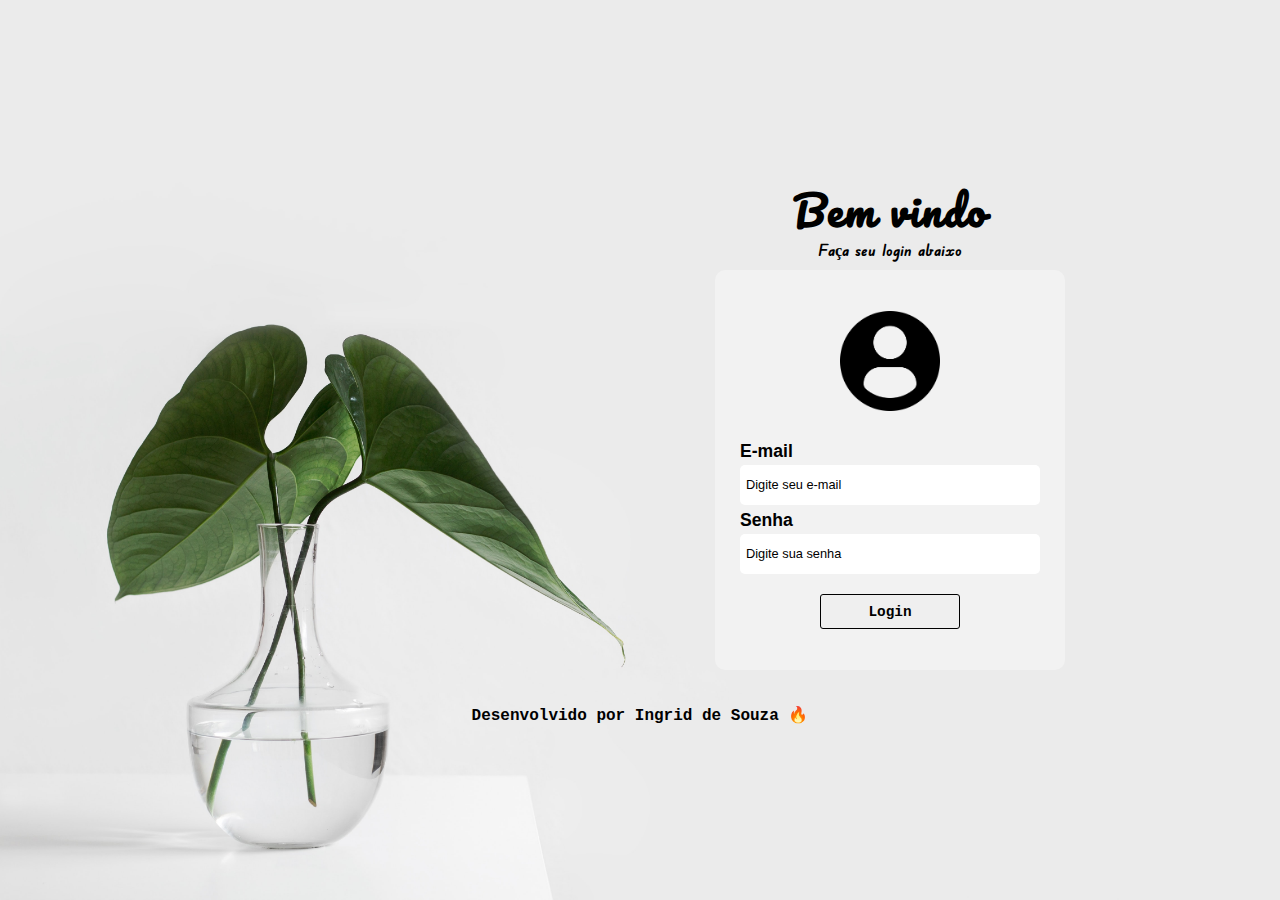
==== index.html @ 10a3ba2b "add arquivos" ====
<!DOCTYPE html>
<html lang="pt-br">
<head>
    <meta charset="UTF-8">
    <meta http-equiv="X-UA-Compatible" content="IE=edge">
    <meta name="viewport" content="width=device-width, initial-scale=1.0">
    <title>Login</title>
    <link rel="stylesheet" href="assets/css/style.css">
</head>
<body>
    <main class="corpo">
            <div class="conteudo">
                <div class="container">
                    <h1 class="titulo">Bem vindo</h1>
                    <h3 class="texto">Faça seu login abaixo</h3>
                    <section class="login">
                        <div class="card">
                            <img src="assets/images/05-12.png" class="image">

                            <form class="form" action="#">
                                <label class="label" for="username">E-mail</label>
                                <input class="input" name="username" type="text" placeholder="Digite seu e-mail">

                                <label class="label" for="password">Senha</label>
                                <input class="input" name="password" placeholder="Digite sua senha" type="password">

                                <button class="btn">Login</button>
                            </form>
                        </div>
                    </section>
                </div>
                <footer class="rodape">
                <p class="rodape-texto">Desenvolvido por <a href="https://ingridssilveira.github.io/IngridSouza/">Ingrid de Souza</a> 🔥</p>
                </footer>
            </div>
    </main>
</body>
</html>
---- assets/css/style.css ----
@import url('https://fonts.googleapis.com/css2?family=Edu+VIC+WA+NT+Beginner&family=Mochiy+Pop+One&family=Pacifico&display=swap');

* {
    margin: 0;
    padding: 0;
    box-sizing: border-box;
    font-family: 'Courier New', Courier, monospace;
}
/* CONTEUDO */
.corpo {
    background: url('/assets/images/sarah-dorweiler-x2Tmfd1-SgA-unsplash.jpg');
    background-repeat: no-repeat;
    background-position: bottom;
    background-size: cover;
    width: 100%;
    height: 100vh;
     display: flex;
    flex-direction: column;
    align-items: center;
    justify-content: center;
}
.conteudo {
    height: 550px;
    display: flex;
    flex-direction: column;
    align-items: center;
    justify-content: space-between;
}
.container {
    display: flex;
    flex-direction: column;
    align-items: center;
    margin-left: 500px;
} 
/* CARD CONTEUDO */
.card {
    width: 350px;
    height: 400px;
    display: flex;
    flex-direction: column;
    align-items: center;
    justify-content: center;
    border-radius: 10px;
    background: rgba(255, 255, 255, 0.345);
}
.image {
    width: 100px;
}
.form {
    display: flex;
    flex-direction: column;
    margin-top: 30px;
}
.label {
    margin-bottom: 3px;
    font-weight: bold;
    font-size: 1.1rem;
    font-family: 'Gill Sans', 'Gill Sans MT', Calibri, 'Trebuchet MS', sans-serif;
}
.input {
    margin-bottom: 5px;
    width: 300px;
    height: 40px;
    border: none;
    border-radius: 5px;
}
.input::placeholder {
    color: black;
    padding: 0 6px;
    font-size: .8rem;
    font-weight: lighter;
    font-family: 'Segoe UI', Tahoma, Geneva, Verdana, sans-serif;
}
.input:hover {
    color: green;
    font-size: 1rem;
    padding: 0 6px;
}
.btn {
    height: 35px;
    width: 140px;
    margin: 0 auto;
    margin-top: 15px;
    font-size: .9rem;
    font-weight: bold;
    border: 1px solid black;
    border-radius: 3px;
}
.btn:hover {
    background-color: black;
    color: white;
    border: 1px solid white;
}
/*TEXTOS */
.titulo {
    font-family: 'Pacifico', cursive;
    font-size: 2.5rem;
    letter-spacing: 2px;
}
.texto {
    font-size: 1rem;
    margin-top:-5px;
    margin-bottom: 10px;
    font-family: 'Edu VIC WA NT Beginner', cursive;
}
/* RODAPE */
.rodape {
    display:flex;
    align-items: center;
    justify-content: center;
  }
  .rodape-texto {
    color: black;
    font-weight: 550;
  }
  .rodape-texto a {
    text-decoration: none;
    color: black;
  }
  .rodape-texto a:hover {
    text-decoration: underline;
    color: gold;
    font-size: 1.5rem;
  }
/* MEDIA QUERY */
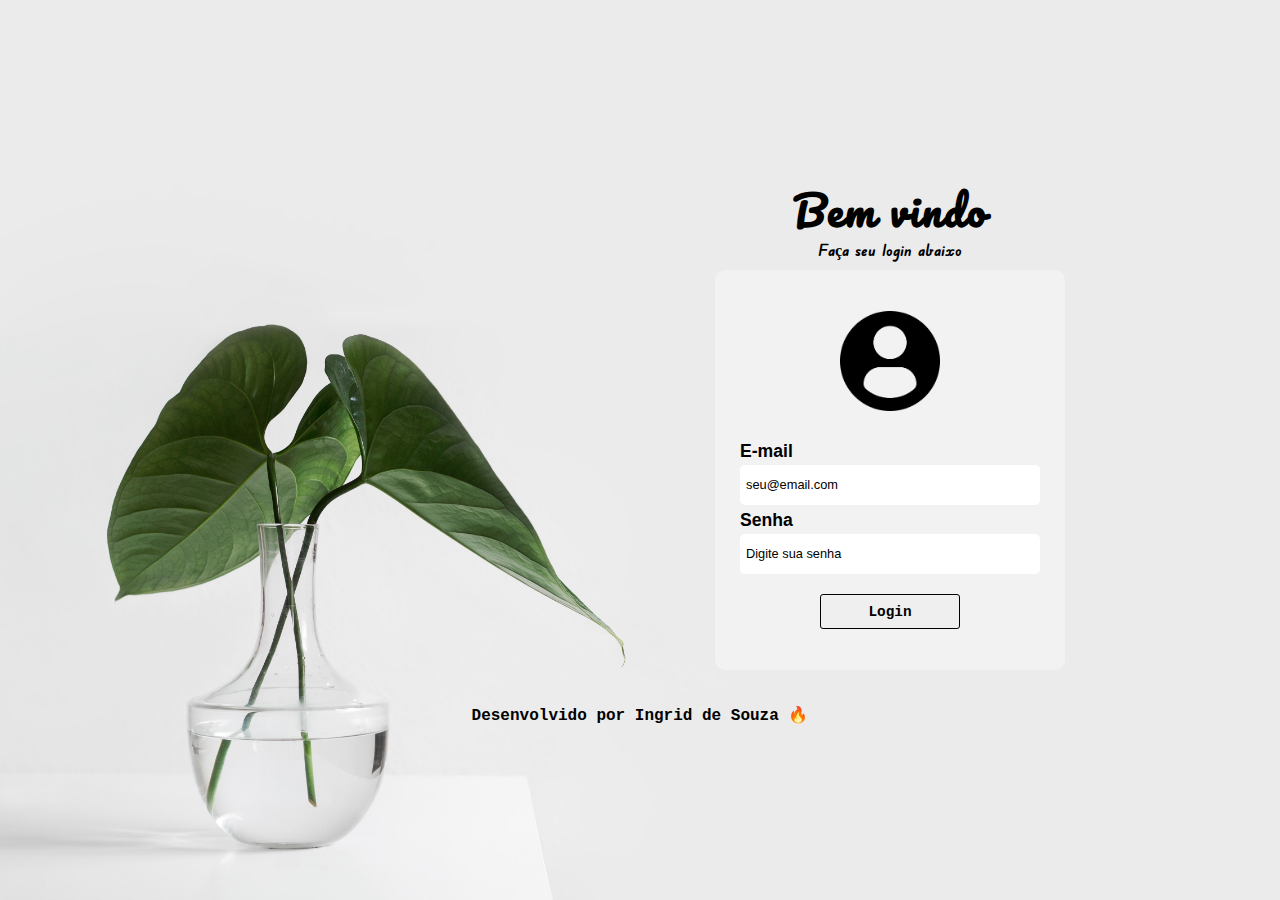
==== commit e851e1d5: "projeto finalizado" ====
--- a/index.html
+++ b/index.html
@@ -4,8 +4,8 @@
     <meta charset="UTF-8">
     <meta http-equiv="X-UA-Compatible" content="IE=edge">
     <meta name="viewport" content="width=device-width, initial-scale=1.0">
+    <link rel="stylesheet" href="assets/css/style.css">
     <title>Login</title>
-    <link rel="stylesheet" href="assets/css/style.css">
 </head>
 <body>
     <main class="corpo">
@@ -17,15 +17,26 @@
                         <div class="card">
                             <img src="assets/images/05-12.png" class="image">
 
-                            <form class="form" action="#">
+                            <form class="form">
                                 <label class="label" for="username">E-mail</label>
-                                <input class="input" name="username" type="text" placeholder="Digite seu e-mail">
+
+                                <input id="email" class="input" name="username" type="text" placeholder="seu@email.com" >
 
                                 <label class="label" for="password">Senha</label>
-                                <input class="input" name="password" placeholder="Digite sua senha" type="password">
+                                
+                                <input id="senha" class="input" name="password" placeholder="Digite sua senha" type="password" >
 
-                                <button class="btn">Login</button>
+                                <input type="submit" class="btn" value="Login">
                             </form>
+                        </div>
+                        <div class="modalContainer">
+                            <div class="modal">
+                                <p class="texto_modal">E-mail e Senha fornecidos estão incorretos!!</p>
+                                <div class="btns">
+                                    <button class="btnOk" onclick="closeModal()">Ok</button>
+                                    <button class="btnClose" onclick="closeModal()">Close</button>
+                                </div>
+                            </div>
                         </div>
                     </section>
                 </div>
@@ -34,5 +45,6 @@
                 </footer>
             </div>
     </main>
+    <script src="assets/js/main.js"></script>
 </body>
 </html>--- a/assets/css/style.css
+++ b/assets/css/style.css
@@ -8,9 +8,8 @@
 }
 /* CONTEUDO */
 .corpo {
-    background: url('/assets/images/sarah-dorweiler-x2Tmfd1-SgA-unsplash.jpg');
+    background-image: url("../images/background.jpg");
     background-repeat: no-repeat;
-    background-position: bottom;
     background-size: cover;
     width: 100%;
     height: 100vh;
@@ -30,11 +29,9 @@
     display: flex;
     flex-direction: column;
     align-items: center;
-    margin-left: 500px;
 } 
 /* CARD CONTEUDO */
 .card {
-    width: 350px;
     height: 400px;
     display: flex;
     flex-direction: column;
@@ -59,7 +56,6 @@
 }
 .input {
     margin-bottom: 5px;
-    width: 300px;
     height: 40px;
     border: none;
     border-radius: 5px;
@@ -103,6 +99,64 @@
     margin-bottom: 10px;
     font-family: 'Edu VIC WA NT Beginner', cursive;
 }
+/* MODAL */
+.modalContainer {
+    position: fixed;
+    top: 30px;
+    z-index: 999;
+    justify-content: center;
+    display: none;
+}
+.modal {
+    display: flex;
+    flex-direction: column;
+    padding: 30px;
+    background: white;
+    border-radius: 10px;
+    width: 50%;
+}
+.active {
+    display: flex;
+    flex-direction: column;
+}
+.active .modal {
+    animation: modal .4s;
+    flex-direction: column;
+}
+
+.texto_modal {
+    margin: 10px auto;
+}
+.btns {
+    display: flex;
+    justify-content: space-between;
+    margin-top: 10px;
+}
+.btns button {
+    font-size: medium;
+    padding: 10px;
+    border: none;
+    border-radius: 5px;
+    color: white;
+    cursor: pointer;
+}
+.btnOk {
+    background: #65864d !important;
+}
+.btnClose {
+    background: #c71818 !important;
+}
+
+@keyframes modal {
+    from {
+        opacity: 0;
+        transform: translate3d(0, -60px, 0);
+    }
+    to {
+        opacity: 1;
+        transform: translate3d(0, 0, 0);
+    }
+}
 /* RODAPE */
 .rodape {
     display:flex;
@@ -117,9 +171,69 @@
     text-decoration: none;
     color: black;
   }
-  .rodape-texto a:hover {
-    text-decoration: underline;
-    color: gold;
-    font-size: 1.5rem;
-  }
+
 /* MEDIA QUERY */
+@media screen and (min-width: 0) {
+    .corpo {
+        background-position: left;
+    }
+    .container {
+        margin-left: 0;
+    }
+    .card {
+        width: 290px;
+    }
+    .input {
+        width: 250px;
+    }
+    .rodape-texto,
+    .rodape-texto a:hover {
+        font-size: .9rem;
+    }
+     .modal {
+        padding: 10px;
+        width: 80%;
+    }
+    span,
+    .btns button {
+        font-size: smaller;
+    }
+    .modalContainer {
+        width: auto;
+    }
+}
+
+@media screen and (min-width: 768px) {
+    .container {
+        margin-left: 250px;
+    }
+    .card {
+        width: 320px;
+    }
+    .input {
+        width: 300px;
+    }
+}
+
+@media screen and (min-width: 992px) {
+    .corpo {
+    background-position: bottom;
+    }
+       .container {
+        margin-left: 500px;
+    }
+    .card {
+        width: 350px;
+    }
+    .input {
+        width: 300px;
+    }
+    .rodape-texto {
+        font-size: 1rem;
+    }
+    .rodape-texto a:hover {
+        text-decoration: underline;
+        color: gold;
+        font-size: 1.5rem;
+      }
+}
